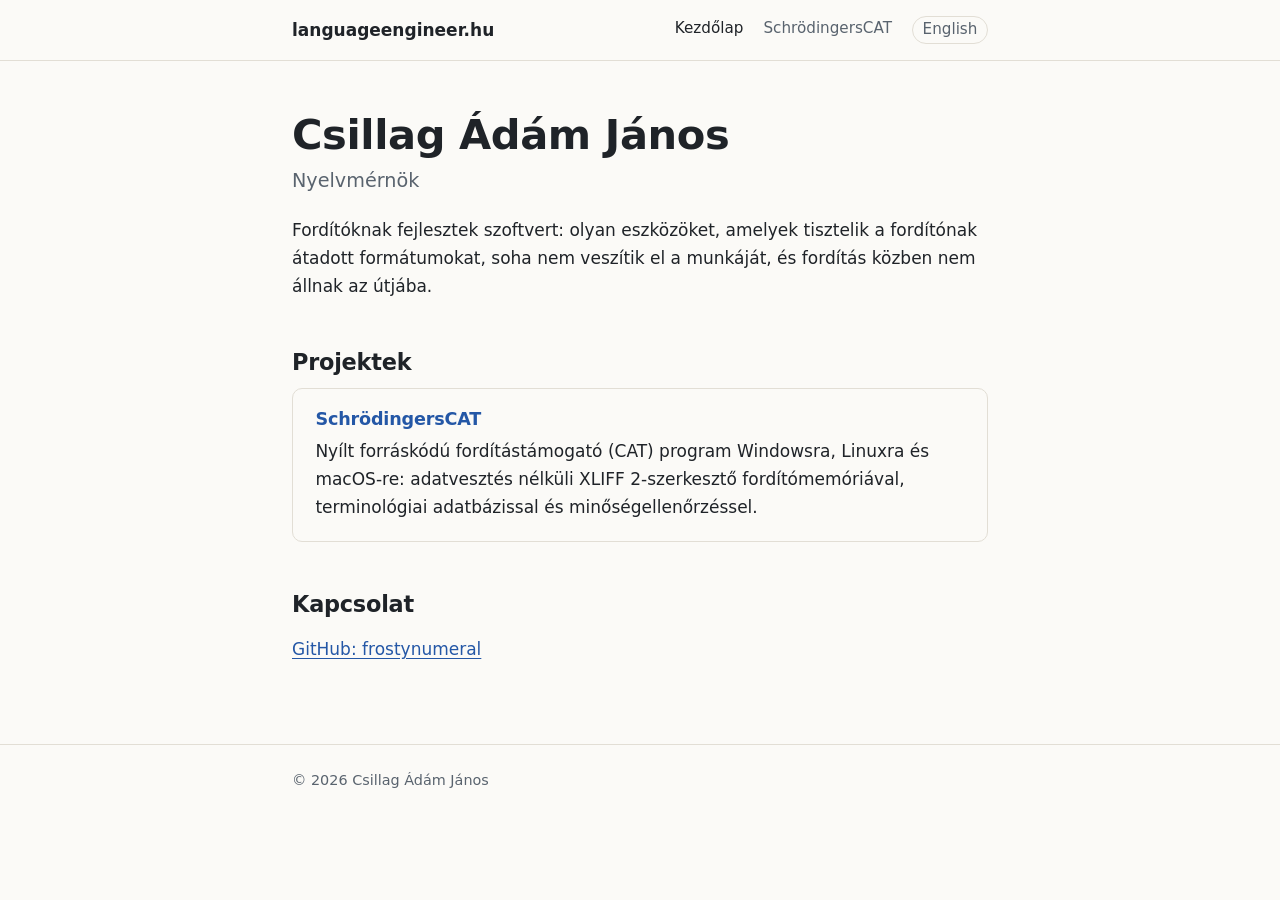
==== hu/index.html @ 191cab20 "Add the site: home page and SchrödingersCAT, in English and Hungarian" ====
<!doctype html>
<html lang="hu">
<head>
    <meta charset="utf-8">
    <meta name="viewport" content="width=device-width, initial-scale=1">
    <title>Csillag Ádám János · Nyelvmérnök</title>
    <meta name="description" content="Csillag Ádám János nyelvmérnök. Eszközök fordítóknak, köztük a SchrödingersCAT, egy nyílt forráskódú fordítástámogató program.">
    <link rel="canonical" href="https://languageengineer.hu/hu/">
    <link rel="alternate" hreflang="en" href="https://languageengineer.hu/">
    <link rel="alternate" hreflang="hu" href="https://languageengineer.hu/hu/">
    <link rel="alternate" hreflang="x-default" href="https://languageengineer.hu/">
    <link rel="icon" href="/assets/favicon.svg" type="image/svg+xml">
    <link rel="stylesheet" href="/assets/style.css">
</head>
<body>
    <a class="skip" href="#main">Ugrás a tartalomra</a>
    <header class="site-header">
        <div class="wrap">
            <a class="brand" href="/hu/">languageengineer.hu</a>
            <nav aria-label="Fő navigáció">
                <a href="/hu/" aria-current="page">Kezdőlap</a>
                <a href="/hu/schrodingerscat/">SchrödingersCAT</a>
                <a class="lang" href="/" hreflang="en" lang="en">English</a>
            </nav>
        </div>
    </header>

    <main id="main">
        <div class="wrap">
            <h1>Csillag Ádám János</h1>
            <p class="lead">Nyelvmérnök</p>

            <!-- TODO(Ádám): saját bemutatkozás: háttér, nyelvek, szolgáltatások. -->
            <p>
                Fordítóknak fejlesztek szoftvert: olyan eszközöket, amelyek tisztelik a fordítónak átadott
                formátumokat, soha nem veszítik el a munkáját, és fordítás közben nem állnak az útjába.
            </p>

            <h2>Projektek</h2>
            <a class="card" href="/hu/schrodingerscat/">
                <h3>SchrödingersCAT</h3>
                <p>
                    Nyílt forráskódú fordítástámogató (CAT) program Windowsra, Linuxra és macOS-re: adatvesztés
                    nélküli XLIFF&nbsp;2-szerkesztő fordítómemóriával, terminológiai adatbázissal és
                    minőségellenőrzéssel.
                </p>
            </a>

            <h2>Kapcsolat</h2>
            <!-- TODO(Ádám): e-mail-cím vagy más elérhetőség, ha nyilvános lehet. -->
            <p>
                <a href="https://github.com/frostynumeral">GitHub: frostynumeral</a>
            </p>
        </div>
    </main>

    <footer class="site-footer">
        <div class="wrap">© 2026 Csillag Ádám János</div>
    </footer>
</body>
</html>
---- assets/style.css ----
/* languageengineer.hu: one stylesheet, no web fonts, no scripts. */

:root {
    --bg: #fbfaf7;
    --fg: #1f2328;
    --muted: #59636e;
    --line: #e2ded5;
    --accent: #2457a6;
    --accent-soft: #e8eef8;
    --code-bg: #f1eee8;
    --max: 46rem;
    color-scheme: light dark;
}

@media (prefers-color-scheme: dark) {
    :root {
        --bg: #16181c;
        --fg: #e6e6e3;
        --muted: #9aa3ad;
        --line: #2c3036;
        --accent: #7aa7ec;
        --accent-soft: #1e2a3d;
        --code-bg: #22252b;
    }
}

*,
*::before,
*::after {
    box-sizing: border-box;
}

html {
    -webkit-text-size-adjust: 100%;
}

body {
    margin: 0;
    background: var(--bg);
    color: var(--fg);
    font: 1.0625rem/1.65 system-ui, -apple-system, "Segoe UI", Roboto, "Helvetica Neue", Arial, sans-serif;
}

a {
    color: var(--accent);
    text-underline-offset: 0.15em;
}

a:hover {
    text-decoration-thickness: 2px;
}

:focus-visible {
    outline: 2px solid var(--accent);
    outline-offset: 2px;
}

code,
kbd {
    font: 0.9em/1 ui-monospace, "Cascadia Code", "SF Mono", Menlo, Consolas, monospace;
    background: var(--code-bg);
    border-radius: 4px;
    padding: 0.1em 0.35em;
}

kbd {
    border: 1px solid var(--line);
    border-bottom-width: 2px;
}

.wrap {
    max-width: var(--max);
    margin: 0 auto;
    padding: 0 1.25rem;
}

.skip {
    position: absolute;
    left: -999px;
}

.skip:focus {
    left: 1rem;
    top: 1rem;
    background: var(--bg);
    padding: 0.5rem 0.75rem;
}

/* Header */

.site-header {
    border-bottom: 1px solid var(--line);
}

.site-header .wrap {
    display: flex;
    flex-wrap: wrap;
    align-items: center;
    justify-content: space-between;
    gap: 0.5rem 1.5rem;
    padding-top: 1rem;
    padding-bottom: 1rem;
}

.brand {
    font-weight: 600;
    color: var(--fg);
    text-decoration: none;
}

.site-header nav {
    display: flex;
    flex-wrap: wrap;
    gap: 0.25rem 1.25rem;
    font-size: 0.95rem;
}

.site-header nav a {
    color: var(--muted);
    text-decoration: none;
}

.site-header nav a:hover,
.site-header nav a[aria-current="page"] {
    color: var(--fg);
}

.site-header nav .lang {
    border: 1px solid var(--line);
    border-radius: 999px;
    padding: 0 0.6rem;
}

/* Content */

main {
    padding: 3rem 0 4rem;
}

h1,
h2,
h3 {
    line-height: 1.25;
    letter-spacing: -0.01em;
}

h1 {
    font-size: clamp(2rem, 5vw, 2.6rem);
    margin: 0 0 0.25rem;
}

h2 {
    font-size: 1.4rem;
    margin: 3rem 0 0.75rem;
}

h3 {
    font-size: 1.1rem;
    margin: 1.75rem 0 0.4rem;
}

.lead {
    font-size: 1.2rem;
    color: var(--muted);
    margin-top: 0;
}

.note {
    background: var(--accent-soft);
    border-radius: 8px;
    padding: 0.85rem 1.1rem;
}

.note p {
    margin: 0;
}

ul {
    padding-left: 1.25rem;
}

li + li {
    margin-top: 0.35rem;
}

/* Project card on the home page */

.card {
    display: block;
    border: 1px solid var(--line);
    border-radius: 10px;
    padding: 1.25rem 1.4rem;
    color: inherit;
    text-decoration: none;
    transition: border-color 0.15s;
}

.card:hover {
    border-color: var(--accent);
}

.card h3 {
    margin: 0 0 0.35rem;
    color: var(--accent);
}

.card p {
    margin: 0;
}

/* Download buttons */

.buttons {
    display: flex;
    flex-wrap: wrap;
    gap: 0.75rem;
    margin: 1.5rem 0;
}

.button {
    display: inline-block;
    border-radius: 8px;
    padding: 0.55rem 1.1rem;
    font-weight: 600;
    text-decoration: none;
    border: 1px solid var(--accent);
}

.button.primary {
    background: var(--accent);
    color: var(--bg);
}

.small {
    font-size: 0.92rem;
    color: var(--muted);
}

/* Footer */

.site-footer {
    border-top: 1px solid var(--line);
    padding: 1.5rem 0 2.5rem;
    font-size: 0.9rem;
    color: var(--muted);
}

.site-footer a {
    color: inherit;
}
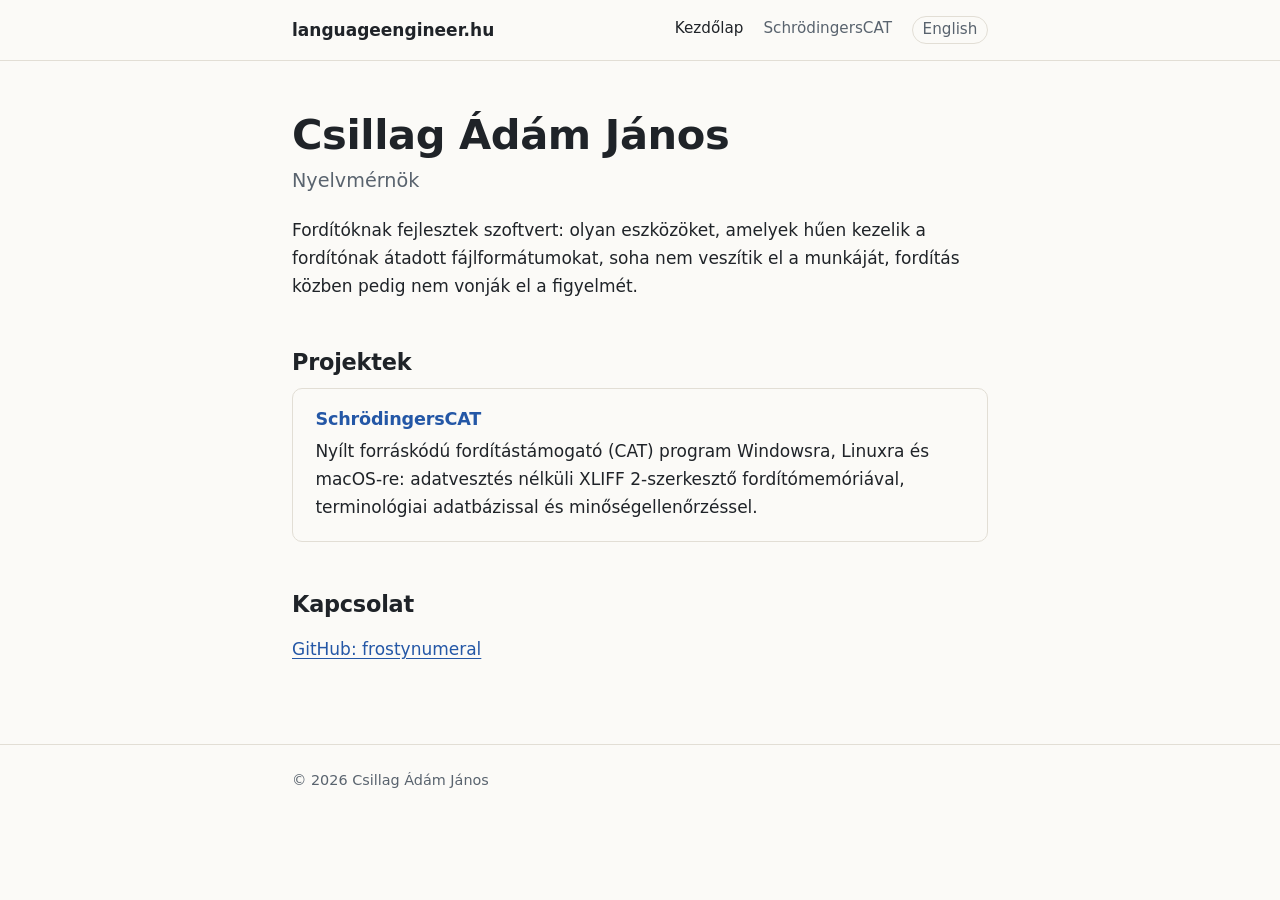
==== commit 29351d6b: "Fix what review found: feature wording, Hungarian, card link, Open Graph tags" ====
--- a/hu/index.html
+++ b/hu/index.html
@@ -4,7 +4,12 @@
     <meta charset="utf-8">
     <meta name="viewport" content="width=device-width, initial-scale=1">
     <title>Csillag Ádám János · Nyelvmérnök</title>
-    <meta name="description" content="Csillag Ádám János nyelvmérnök. Eszközök fordítóknak, köztük a SchrödingersCAT, egy nyílt forráskódú fordítástámogató program.">
+    <meta name="description" content="Csillag Ádám János nyelvmérnök. Fordítást segítő eszközök, köztük a nyílt forráskódú SchrödingersCAT fordítástámogató program.">
+    <meta property="og:type" content="website">
+    <meta property="og:title" content="Csillag Ádám János · Nyelvmérnök">
+    <meta property="og:description" content="Csillag Ádám János nyelvmérnök. Fordítást segítő eszközök, köztük a nyílt forráskódú SchrödingersCAT fordítástámogató program.">
+    <meta property="og:url" content="https://languageengineer.hu/hu/">
+    <meta property="og:locale" content="hu_HU">
     <link rel="canonical" href="https://languageengineer.hu/hu/">
     <link rel="alternate" hreflang="en" href="https://languageengineer.hu/">
     <link rel="alternate" hreflang="hu" href="https://languageengineer.hu/hu/">
@@ -32,19 +37,19 @@
 
             <!-- TODO(Ádám): saját bemutatkozás: háttér, nyelvek, szolgáltatások. -->
             <p>
-                Fordítóknak fejlesztek szoftvert: olyan eszközöket, amelyek tisztelik a fordítónak átadott
-                formátumokat, soha nem veszítik el a munkáját, és fordítás közben nem állnak az útjába.
+                Fordítóknak fejlesztek szoftvert: olyan eszközöket, amelyek hűen kezelik a fordítónak átadott
+                fájlformátumokat, soha nem veszítik el a munkáját, fordítás közben pedig nem vonják el a figyelmét.
             </p>
 
             <h2>Projektek</h2>
-            <a class="card" href="/hu/schrodingerscat/">
-                <h3>SchrödingersCAT</h3>
+            <div class="card">
+                <h3><a href="/hu/schrodingerscat/">SchrödingersCAT</a></h3>
                 <p>
                     Nyílt forráskódú fordítástámogató (CAT) program Windowsra, Linuxra és macOS-re: adatvesztés
                     nélküli XLIFF&nbsp;2-szerkesztő fordítómemóriával, terminológiai adatbázissal és
                     minőségellenőrzéssel.
                 </p>
-            </a>
+            </div>
 
             <h2>Kapcsolat</h2>
             <!-- TODO(Ádám): e-mail-cím vagy más elérhetőség, ha nyilvános lehet. -->
--- a/assets/style.css
+++ b/assets/style.css
@@ -80,6 +80,7 @@
 }
 
 .skip:focus {
+    z-index: 10;
     left: 1rem;
     top: 1rem;
     background: var(--bg);
@@ -171,10 +172,6 @@
     padding: 0.85rem 1.1rem;
 }
 
-.note p {
-    margin: 0;
-}
-
 ul {
     padding-left: 1.25rem;
 }
@@ -186,22 +183,32 @@
 /* Project card on the home page */
 
 .card {
-    display: block;
+    position: relative;
     border: 1px solid var(--line);
     border-radius: 10px;
     padding: 1.25rem 1.4rem;
-    color: inherit;
-    text-decoration: none;
     transition: border-color 0.15s;
 }
 
-.card:hover {
+.card:hover,
+.card:focus-within {
     border-color: var(--accent);
+}
+
+.card h3 a {
+    text-decoration: none;
+}
+
+/* The title link covers the whole card, so all of it is clickable. */
+.card h3 a::after {
+    content: "";
+    position: absolute;
+    inset: 0;
+    border-radius: inherit;
 }
 
 .card h3 {
     margin: 0 0 0.35rem;
-    color: var(--accent);
 }
 
 .card p {
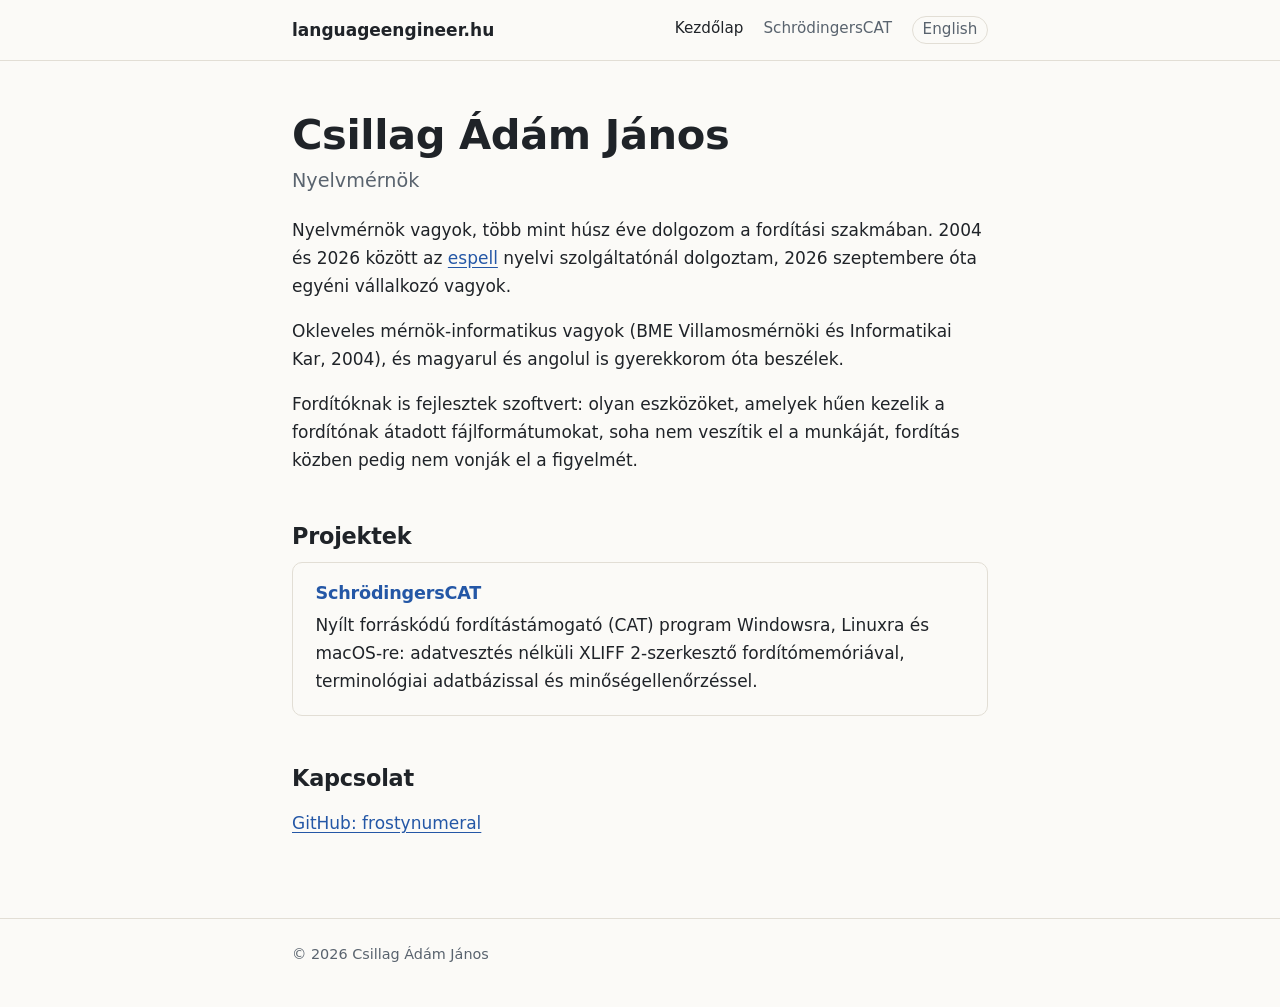
==== commit 31d263e1: "Add the introduction to the home page" ====
--- a/hu/index.html
+++ b/hu/index.html
@@ -15,6 +15,7 @@
     <link rel="alternate" hreflang="hu" href="https://languageengineer.hu/hu/">
     <link rel="alternate" hreflang="x-default" href="https://languageengineer.hu/">
     <link rel="icon" href="/assets/favicon.svg" type="image/svg+xml">
+    <link rel="apple-touch-icon" href="/assets/apple-touch-icon.png">
     <link rel="stylesheet" href="/assets/style.css">
 </head>
 <body>
@@ -35,9 +36,17 @@
             <h1>Csillag Ádám János</h1>
             <p class="lead">Nyelvmérnök</p>
 
-            <!-- TODO(Ádám): saját bemutatkozás: háttér, nyelvek, szolgáltatások. -->
             <p>
-                Fordítóknak fejlesztek szoftvert: olyan eszközöket, amelyek hűen kezelik a fordítónak átadott
+                Nyelvmérnök vagyok, több mint húsz éve dolgozom a fordítási szakmában. 2004 és 2026 között az
+                <a href="https://espell.com">espell</a> nyelvi szolgáltatónál dolgoztam, 2026 szeptembere óta egyéni
+                vállalkozó vagyok.
+            </p>
+            <p>
+                Okleveles mérnök-informatikus vagyok (BME Villamosmérnöki és Informatikai Kar, 2004), és magyarul és
+                angolul is gyerekkorom óta beszélek.
+            </p>
+            <p>
+                Fordítóknak is fejlesztek szoftvert: olyan eszközöket, amelyek hűen kezelik a fordítónak átadott
                 fájlformátumokat, soha nem veszítik el a munkáját, fordítás közben pedig nem vonják el a figyelmét.
             </p>
 
--- a/assets/style.css
+++ b/assets/style.css
@@ -215,6 +215,26 @@
     margin: 0;
 }
 
+/* Screenshots */
+
+.screenshot {
+    margin: 2rem 0;
+}
+
+.screenshot img {
+    display: block;
+    width: 100%;
+    height: auto;
+    border: 1px solid var(--line);
+    border-radius: 8px;
+}
+
+.screenshot figcaption {
+    margin-top: 0.5rem;
+    font-size: 0.92rem;
+    color: var(--muted);
+}
+
 /* Download buttons */
 
 .buttons {
